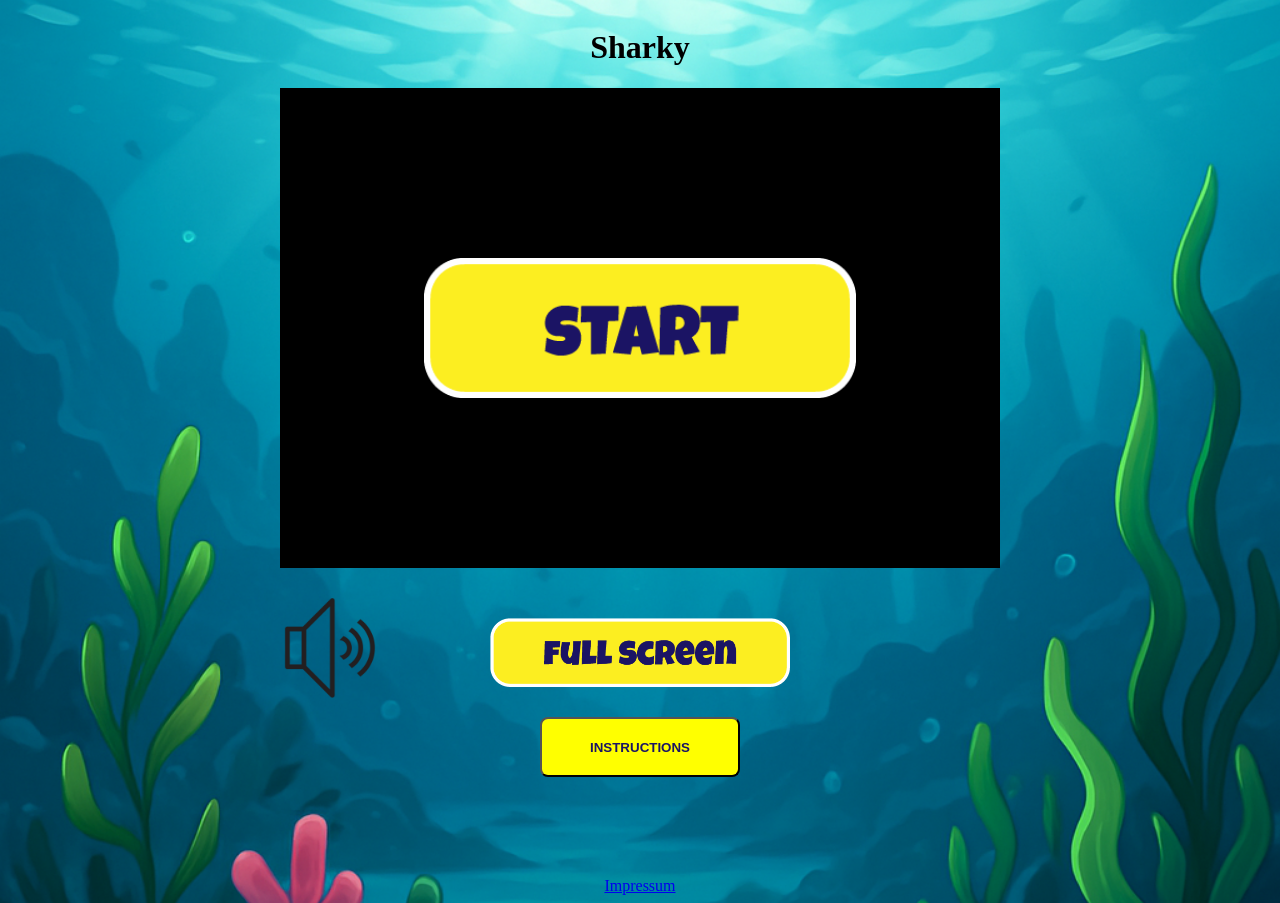
==== index.html @ 852c1262 "debugging & mute function" ====
<!DOCTYPE html>
<html lang="en">
<head>
    <meta charset="UTF-8">
    <meta name="viewport" content="width=device-width, initial-scale=1.0">
    <title>Sharky</title>
    <link rel="stylesheet" href="style.css">
    <script src="js/audio.js"></script>
    <script src="models/drawable-object.class.js"></script>
    <script src="models/movable-objects.class.js"></script>
    <script src="models/statusbar.class.js"></script>
    <script src="models/character.class.js"></script>
    <script src="models/puffer.class.js"></script>
    <script src="models/jellyfish.class.js"></script>
    <script src="models/throwable-object.class.js"></script>
    <script src="models/collectable-object.class.js"></script>
    <script src="models/world.class.js"></script>
    <script src="models/backround-object.class.js"></script>
    <script src="models/keyboard.class.js"></script>
    <script src="models/level.class.js"></script>
    <script src="models/endboss.class.js"></script>
    <script src="levels/level1.js"></script>
    <script src="js/game.js"></script>
    
    <link rel="shortcut icon" href="img/1.Sharkie/1.IDLE/1.png" type="image/x-icon">
</head>
<body onload="init()">
    

<h1>Sharky</h1>



<div id="game-wrapper">
    <canvas id="canvas" width="720" height="480"></canvas>
    <img src="img/6.Botones/sound (1).png" id="mute" class="mute-button" onclick="toggleMute()">
    <img src="img/6.Botones/mute (1).png" id="loud" class="mute-button d-none" onclick="toggleMute()">
    
  </div>
  <div class="buttons">
    <img src="img/6.Botones/Full Screen/Mesa de trabajo 6.png" alt="" >
  <button class="instructions-btn" id="instructions" onclick="openModal()">INSTRUCTIONS</button>


  </div>
  <div id="modal-overlay" onclick="overlayClick(event)">
    <div id="modal-window">
      <button id="modal-close" onclick="closeModal()">&times;</button>
      <h2>Anleitung</h2>
      <div class="moveset">
        <img src="img/6.Botones/Key/arrow keys.png" alt="" srcset="">
        <img src=" img/6.Botones/Tittles/Move title.png" alt="" srcset="">
      </div>
      <div class="moveset">
        <img src="img/6.Botones/Key/Space Bar key.png" alt="" srcset="">
        <img src="img/6.Botones/Key/D key.png" alt="" srcset="" style="width: 40px;">
        <img src="img/6.Botones/Tittles/Attack tittle.png" alt="" srcset="" style="width: 150px;" >
      </div>
    </div>
</div>
<footer>
<a href="#"> Impressum</a>

</footer>

<script src="js/general.js"></script>
</body>
</html>
---- style.css ----
body {
    display: flex;
    justify-content: center;
    align-items: center;
    flex-direction: column;
    background: url('img/3. Background/Backround.png') ;
    background-size: cover;
}
button {
    cursor: pointer;
}


canvas {
    background-color: black;
}


footer {
margin-top: 100px;
text-align: right;

}

/* Normale Größe im Layout */
#game-wrapper {
    width: 720px;
    height: 480px;
    background: #001b2e; /* optional */
  }
  
  /* Wenn im Vollbild → Wrapper füllt den Screen */
  #game-wrapper:fullscreen,
  #game-wrapper:-webkit-full-screen {
    width: 100vw;
    height: 100vh;
  }
  
  /* Canvas immer an Wrapper anpassen */
  #game-wrapper canvas {
    width: 100%;
    height: 100%;
    display: block;
    /* optional für Pixel-Optik: */
    image-rendering: pixelated;
  }
  

  .buttons {
    margin-top: 50px;
    display: flex;
    flex-direction: column;
    justify-content: center;
    align-items: center;
  }
  .buttons img {
    width: 300px;
  }

  .instructions-btn {
    margin-top: 30px;
    width: 200px;
    border-radius: 8px;
    height: 60px;
    background-color: yellow;
    color: rgb(27,20,100);
    font-weight: bold;
  }

  #modal-overlay {
    position: fixed;
    inset: 0; /* top, right, bottom, left = 0 */
    background: rgba(0, 0, 0, 0.5); /* Abdunkelung */
    display: none; /* wird per JS auf flex gesetzt */
    justify-content: center;
    align-items: center;
    z-index: 9999;
  }

  /* Sichtbar-Klasse */
  #modal-overlay.active {
    display: flex;
  }

  /* Das eigentliche Fenster */
  #modal-window {
    position: relative;
    width: 500px;
    height: 400px;
    background: rgb(27,20,100);
    color:yellow;
    text-align: center;
    border-radius: 8px;
    padding: 20px;
    box-sizing: border-box;
    box-shadow: 0 10px 30px rgba(0,0,0,0.4);
  }

  /* Close-Button (X) */
  #modal-close {
    position: absolute;
    top: 8px;
    right: 8px;
    border: none;
    background: transparent;
    color: white;
    font-size: 24px;
    cursor: pointer;
  }

  #modal-close:focus {
    outline: none;
  }

  .moveset img {
    width: 200px;
  }

  .moveset{
    padding-bottom: 80px;
  }

  canvas.try-again-hover {
    cursor: pointer; /* beim drüberfahren */
}

.mute-button {

  width: 100px;
  margin-top: 30px;
  cursor: pointer;
}

.d-none {
  display: none;
}
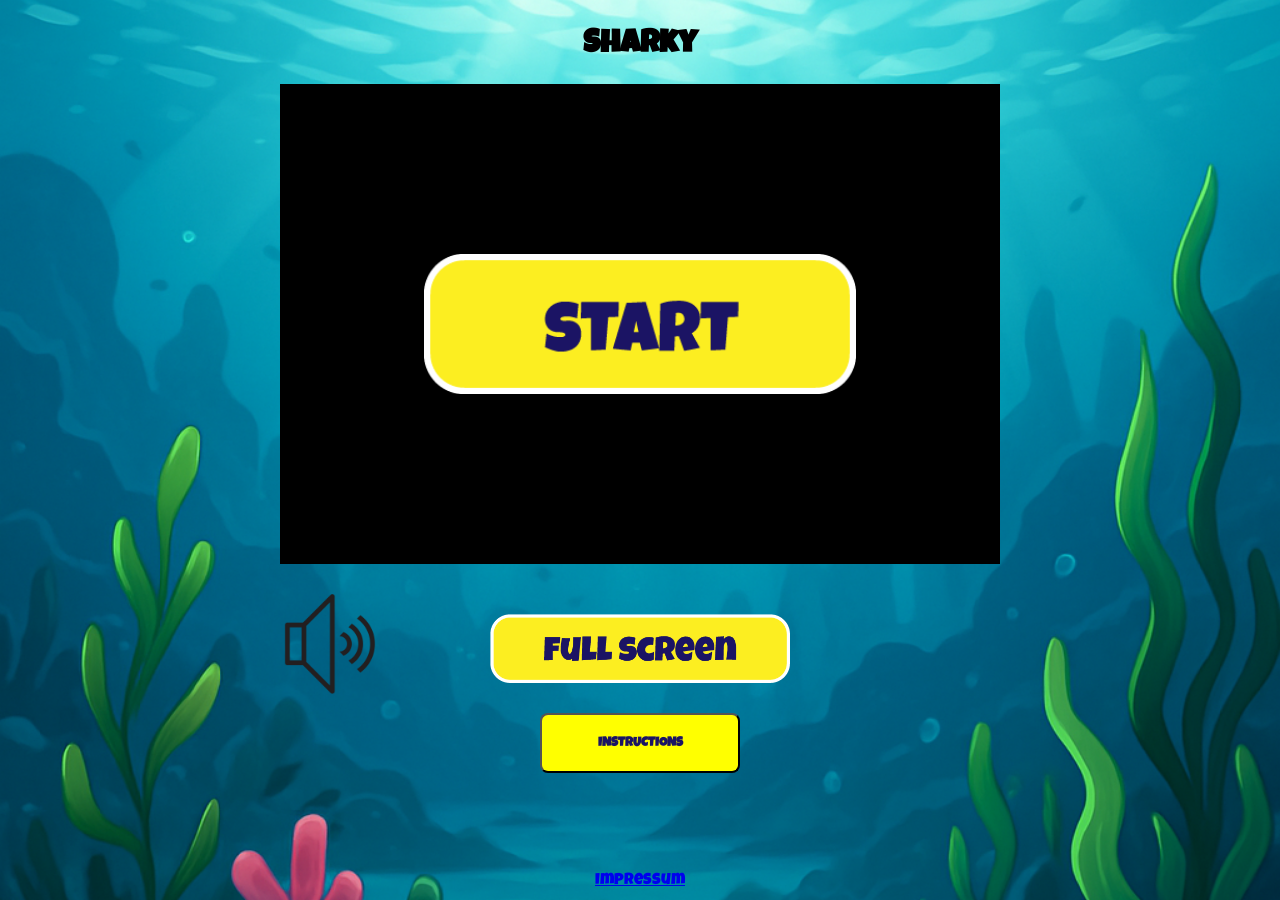
==== commit 529569bd: "Impressum" ====
--- a/index.html
+++ b/index.html
@@ -38,7 +38,9 @@
     
   </div>
   <div class="buttons">
-    <img src="img/6.Botones/Full Screen/Mesa de trabajo 6.png" alt="" >
+    <img src="img/6.Botones/Full Screen/Mesa de trabajo 6.png" alt="" style="cursor: pointer;" id="fullscreenBtn"
+    class="fullscreen-button"
+    onclick="toggleFullscreen()" >
   <button class="instructions-btn" id="instructions" onclick="openModal()">INSTRUCTIONS</button>
 
 
@@ -56,12 +58,17 @@
         <img src="img/6.Botones/Key/D key.png" alt="" srcset="" style="width: 40px;">
         <img src="img/6.Botones/Tittles/Attack tittle.png" alt="" srcset="" style="width: 150px;" >
       </div>
+      <div class="moveset">
+        <img src="img/6.Botones/Key/P key.png" alt="" srcset="" style="width: 40px; margin-bottom: 25px;">
+        <img src="img/6.Botones/Tittles/PAUSE.png" alt="" srcset="" style="width: 150px;" >
+      </div>
     </div>
 </div>
 <footer>
-<a href="#"> Impressum</a>
+<a href="impressum.html"> Impressum</a>
 
 </footer>
+
 
 <script src="js/general.js"></script>
 </body>
--- a/style.css
+++ b/style.css
@@ -1,6 +1,14 @@
+@font-face {
+  font-family: "LuckiestGuy";
+  src: url("img/5.Font/LuckiestGuy-Regular.ttf") format("truetype");
+  font-weight: normal;
+  font-style: normal;
+}
+
 
 body {
     display: flex;
+    font-family: "LuckiestGuy";
     justify-content: center;
     align-items: center;
     flex-direction: column;
@@ -61,6 +69,7 @@
   .instructions-btn {
     margin-top: 30px;
     width: 200px;
+    font-family: "LuckiestGuy";
     border-radius: 8px;
     height: 60px;
     background-color: yellow;
@@ -87,7 +96,7 @@
   #modal-window {
     position: relative;
     width: 500px;
-    height: 400px;
+    height: 500px;
     background: rgb(27,20,100);
     color:yellow;
     text-align: center;
@@ -118,7 +127,7 @@
   }
 
   .moveset{
-    padding-bottom: 80px;
+    padding-bottom: 60px;
   }
 
   canvas.try-again-hover {
@@ -134,4 +143,21 @@
 
 .d-none {
   display: none;
-}+}
+
+.fullscreen-hint {
+  position: fixed;
+  bottom: 20px;
+  right: 20px;
+  background: rgba(0,0,0,0.7);
+  color: white;
+  padding: 8px 12px;
+  border-radius: 6px;
+  font-size: 14px;
+  opacity: 0;
+  transition: opacity 0.3s ease-in-out;
+  pointer-events: none;
+}
+.fullscreen-hint.show {
+  opacity: 1;
+}
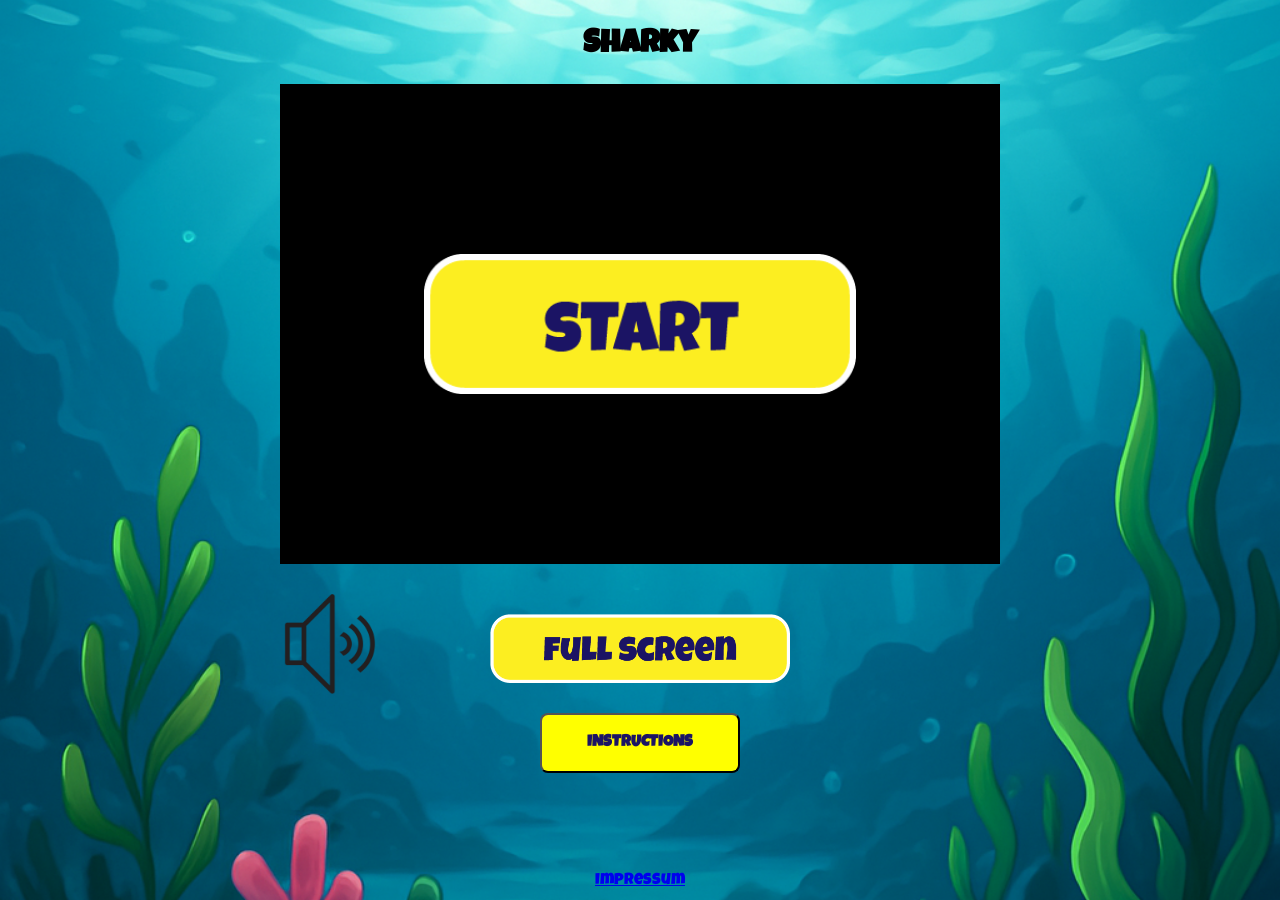
==== commit 287b8938: "debug fin slap" ====
--- a/index.html
+++ b/index.html
@@ -15,6 +15,7 @@
     <script src="models/throwable-object.class.js"></script>
     <script src="models/collectable-object.class.js"></script>
     <script src="models/world.class.js"></script>
+    <script src="models/screenRenderer.js"></script>
     <script src="models/backround-object.class.js"></script>
     <script src="models/keyboard.class.js"></script>
     <script src="models/level.class.js"></script>
@@ -43,6 +44,14 @@
     onclick="toggleFullscreen()" >
   <button class="instructions-btn" id="instructions" onclick="openModal()">INSTRUCTIONS</button>
 
+  <div id="mobile-controls">
+    <button id="btn-left">◀</button>
+    <button id="btn-right">▶</button>
+    <button id="btn-jump">▲</button>
+    <button id="btn-shoot">🫧</button>
+    <button id="btn-slap">👋</button>
+    <button id="btn-pause">⏸</button>
+</div>
 
   </div>
   <div id="modal-overlay" onclick="overlayClick(event)">
@@ -51,12 +60,15 @@
       <h2>Anleitung</h2>
       <div class="moveset">
         <img src="img/6.Botones/Key/arrow keys.png" alt="" srcset="">
-        <img src=" img/6.Botones/Tittles/Move title.png" alt="" srcset="">
+        <img src=" img/6.Botones/Tittles/Move title.png" alt="" srcset="" style="width: 180px; height: 40px; margin-top: auto;">
       </div>
       <div class="moveset">
         <img src="img/6.Botones/Key/Space Bar key.png" alt="" srcset="">
-        <img src="img/6.Botones/Key/D key.png" alt="" srcset="" style="width: 40px;">
-        <img src="img/6.Botones/Tittles/Attack tittle.png" alt="" srcset="" style="width: 150px;" >
+        <img src="img/6.Botones/Key/Bubble.png" alt="" srcset="" style="width: 150px;" >
+      </div>
+      <div class="moveset">
+        <img src="img/6.Botones/Key/D key.png" alt="" srcset="" style="width: 40px; ">
+        <img src="img/6.Botones/Key/slap.png" alt="" srcset="" style="width: 150px; height: 60px;" >
       </div>
       <div class="moveset">
         <img src="img/6.Botones/Key/P key.png" alt="" srcset="" style="width: 40px; margin-bottom: 25px;">
@@ -64,6 +76,11 @@
       </div>
     </div>
 </div>
+
+<div id="rotate-device">
+    <p>Turn your device to play</p>
+</div>
+
 <footer>
 <a href="impressum.html"> Impressum</a>
 
--- a/style.css
+++ b/style.css
@@ -14,6 +14,14 @@
     flex-direction: column;
     background: url('img/3. Background/Backround.png') ;
     background-size: cover;
+    font-size: 16px;
+}
+
+html {
+  margin: 0;
+  padding: 0;
+
+  height: 100%;
 }
 button {
     cursor: pointer;
@@ -22,6 +30,7 @@
 
 canvas {
     background-color: black;
+    display: block;
 }
 
 
@@ -31,26 +40,26 @@
 
 }
 
-/* Normale Größe im Layout */
+
 #game-wrapper {
-    width: 720px;
-    height: 480px;
-    background: #001b2e; /* optional */
-  }
-  
-  /* Wenn im Vollbild → Wrapper füllt den Screen */
+  width: 100%;     
+  max-width: 720px;  
+  height: 480px;      
+  background: #001b2e;
+  margin: 0 auto;    
+}
+
   #game-wrapper:fullscreen,
   #game-wrapper:-webkit-full-screen {
     width: 100vw;
     height: 100vh;
   }
-  
-  /* Canvas immer an Wrapper anpassen */
+
+
   #game-wrapper canvas {
     width: 100%;
     height: 100%;
     display: block;
-    /* optional für Pixel-Optik: */
     image-rendering: pixelated;
   }
   
@@ -75,28 +84,28 @@
     background-color: yellow;
     color: rgb(27,20,100);
     font-weight: bold;
+    font-size: 16px;
   }
 
   #modal-overlay {
     position: fixed;
-    inset: 0; /* top, right, bottom, left = 0 */
-    background: rgba(0, 0, 0, 0.5); /* Abdunkelung */
-    display: none; /* wird per JS auf flex gesetzt */
+    inset: 0; 
+    background: rgba(0, 0, 0, 0.5); 
+    display: none;
     justify-content: center;
     align-items: center;
     z-index: 9999;
   }
 
-  /* Sichtbar-Klasse */
   #modal-overlay.active {
     display: flex;
   }
 
-  /* Das eigentliche Fenster */
+
   #modal-window {
     position: relative;
     width: 500px;
-    height: 500px;
+    height: 550px;
     background: rgb(27,20,100);
     color:yellow;
     text-align: center;
@@ -106,7 +115,6 @@
     box-shadow: 0 10px 30px rgba(0,0,0,0.4);
   }
 
-  /* Close-Button (X) */
   #modal-close {
     position: absolute;
     top: 8px;
@@ -124,14 +132,18 @@
 
   .moveset img {
     width: 200px;
+    object-fit: contain;
+
   }
 
   .moveset{
-    padding-bottom: 60px;
+    display: flex;
+    justify-content: space-between;
+    padding-bottom: 40px;
   }
 
   canvas.try-again-hover {
-    cursor: pointer; /* beim drüberfahren */
+    cursor: pointer; 
 }
 
 .mute-button {
@@ -161,3 +173,72 @@
 .fullscreen-hint.show {
   opacity: 1;
 }
+
+#rotate-device {
+  position: fixed;
+  inset: 0;
+  background: black;
+  color: white;
+  display: none;        
+  justify-content: center;
+  align-items: center;
+  flex-direction: column;
+  font-size: 32px;
+  z-index: 10000;
+  text-align: center;
+  padding: 20px;
+}
+
+#mobile-controls {
+  position: fixed;
+  bottom: 20px;
+  width: 100%;
+  display: none;      
+  justify-content: center;
+  gap: 12px;
+  z-index: 5000;
+}
+
+#mobile-controls button {
+  width: 60px;
+  height: 60px;
+  border-radius: 50%;
+  border: none;
+  font-size: 24px;
+  background: rgba(0, 0, 0, 0.6);
+  color: white;
+}
+
+@media (max-width: 900px) and (orientation: landscape) {
+body{
+  overflow: hidden;
+}
+
+  #mobile-controls {
+    display: flex;
+  }
+}
+
+@media only screen and (max-height: 580px) {
+
+  #game-wrapper {
+    height: 100vh;       
+  }
+  #game-wrapper canvas {
+    height: 100vh;
+  }
+  canvas {
+    height: 100vh; 
+  }
+  h1 {
+    display: none;
+  }
+}
+
+@media (max-width: 600px) and (orientation: landscape) {
+  #mobile-controls button {
+    width: 50px;
+    height: 50px;
+    font-size: 20px;
+  }
+}
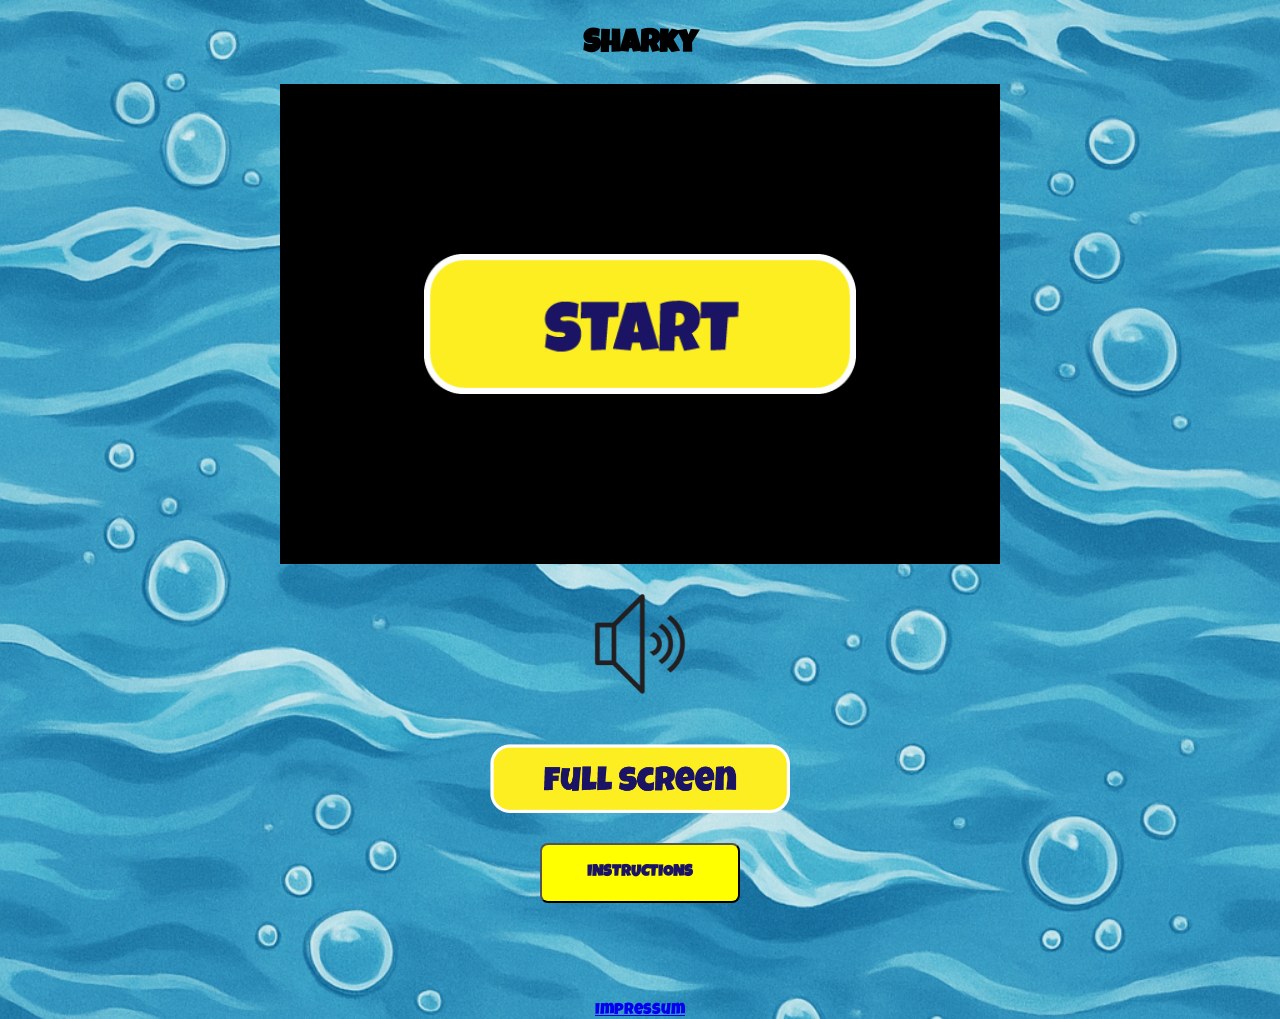
==== commit a2b9c073: "error fix" ====
--- a/index.html
+++ b/index.html
@@ -34,10 +34,11 @@
 
 <div id="game-wrapper">
     <canvas id="canvas" width="720" height="480"></canvas>
-    <img src="img/6.Botones/sound (1).png" id="mute" class="mute-button" onclick="toggleMute()">
-    <img src="img/6.Botones/mute (1).png" id="loud" class="mute-button d-none" onclick="toggleMute()">
+
     
   </div>
+  <img src="img/6.Botones/sound (1).png" id="mute" class="mute-button" onclick="toggleMute()">
+  <img src="img/6.Botones/mute (1).png" id="loud" class="mute-button d-none" onclick="toggleMute()">
   <div class="buttons">
     <img src="img/6.Botones/Full Screen/Mesa de trabajo 6.png" alt="" style="cursor: pointer;" id="fullscreenBtn"
     class="fullscreen-button"
--- a/style.css
+++ b/style.css
@@ -12,8 +12,10 @@
     justify-content: center;
     align-items: center;
     flex-direction: column;
-    background: url('img/3. Background/Backround.png') ;
-    background-size: cover;
+    background: url('img/3. Background/Background1.png') center;
+    background-size:cover;
+    background-color: #004270;
+
     font-size: 16px;
 }
 
@@ -42,11 +44,13 @@
 
 
 #game-wrapper {
-  width: 100%;     
-  max-width: 720px;  
-  height: 480px;      
+  width: auto;
+  height: auto;          /* benutze den ganzen Screen */
+  display: flex;
+  justify-content: center;
+  align-items: center;
   background: #001b2e;
-  margin: 0 auto;    
+  margin: 0 auto;
 }
 
   #game-wrapper:fullscreen,
@@ -58,9 +62,9 @@
 
   #game-wrapper canvas {
     width: 100%;
-    height: 100%;
-    display: block;
-    image-rendering: pixelated;
+    max-width: 720px;       /* Spielbreite beschränkt */
+    height: auto;
+    max-height: 100%;       /* WICHTIG! verhindert Abschneiden */
   }
   
 
@@ -165,7 +169,7 @@
   color: white;
   padding: 8px 12px;
   border-radius: 6px;
-  font-size: 14px;
+  font-size: 16px;
   opacity: 0;
   transition: opacity 0.3s ease-in-out;
   pointer-events: none;
@@ -188,48 +192,77 @@
   text-align: center;
   padding: 20px;
 }
-
 #mobile-controls {
   position: fixed;
-  bottom: 20px;
-  width: 100%;
-  display: none;      
-  justify-content: center;
-  gap: 12px;
+  inset: 0;
+  pointer-events: none; 
   z-index: 5000;
+  display: none;        
 }
 
 #mobile-controls button {
-  width: 60px;
-  height: 60px;
+  position: absolute;
+  width: 45px;
+  height: 45px;
   border-radius: 50%;
   border: none;
   font-size: 24px;
   background: rgba(0, 0, 0, 0.6);
   color: white;
-}
-
-@media (max-width: 900px) and (orientation: landscape) {
-body{
+  pointer-events: auto;   /* wichtig */
+}
+
+#btn-left {
+  left: 20px;
+  bottom: 35%;
+}
+
+#btn-right {
+  left: 100px;
+  bottom: 35%;
+}
+
+#btn-jump {
+  left: 60px;
+  bottom: 40%;
+}
+
+#btn-shoot {
+  right: 20px;
+  bottom: 40%;
+}
+
+#btn-slap {
+  right: 20px;
+  bottom: 25%;
+}
+
+#btn-pause {
+  right: 20px;
+  bottom: 10%;
+}
+
+
+@media (max-width: 1366px) and (orientation: landscape) {
+/* body{
   overflow: hidden;
-}
-
-  #mobile-controls {
-    display: flex;
-  }
-}
+} */
+
+  /* #mobile-controls {
+    display: flex;
+  } */
+}
+
 
 @media only screen and (max-height: 580px) {
 
-  #game-wrapper {
-    height: 100vh;       
+
+  #game-wrapper{
+    height: 100vh;
+
   }
   #game-wrapper canvas {
-    height: 100vh;
-  }
-  canvas {
-    height: 100vh; 
-  }
+    width: auto;}
   h1 {
     display: none;
   }
@@ -237,8 +270,8 @@
 
 @media (max-width: 600px) and (orientation: landscape) {
   #mobile-controls button {
-    width: 50px;
-    height: 50px;
+    width: 45px;
+    height: 45px;
     font-size: 20px;
   }
 }
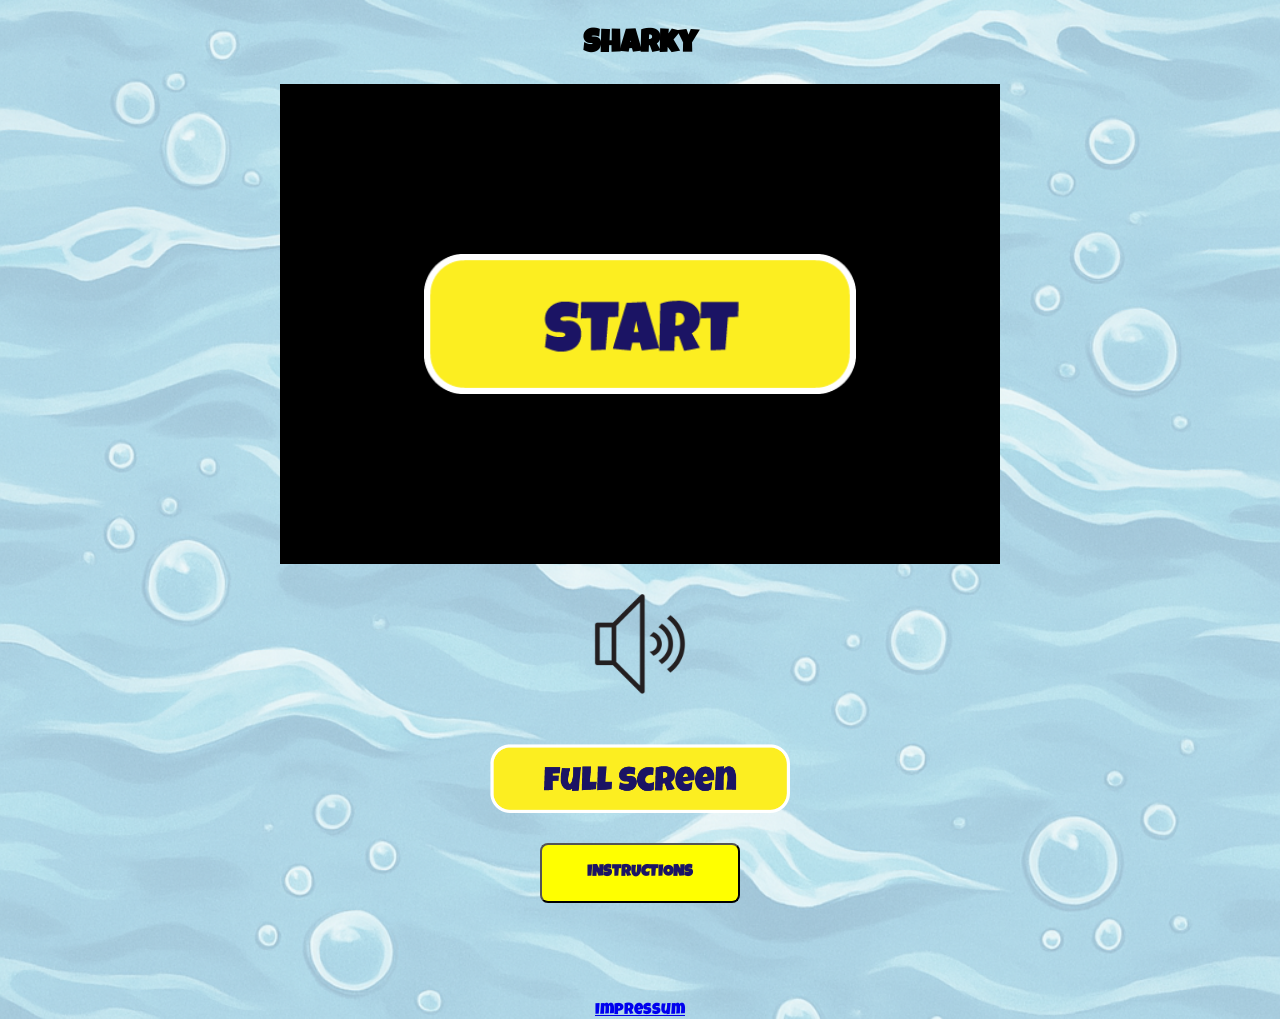
==== commit 98a02688: "mobile menu" ====
--- a/index.html
+++ b/index.html
@@ -31,6 +31,18 @@
 <h1>Sharky</h1>
 
 
+<div class="mobile-menu-icon" onclick="toggleMenu()">
+  ☰
+</div>
+
+<div id="mobile-menu">
+  <img src="img/6.Botones/sound (1).png" id="loud-mobile" class="menu-icon" onclick="toggleMute()">
+  <img src="img/6.Botones/mute (1).png" id="mute-mobile" class="menu-icon d-none" onclick="toggleMute()">
+  <img src="img/6.Botones/Full Screen/Mesa de trabajo 6.png" style="width: 200px;" class="menu-icon" onclick="toggleFullscreen()">
+  <button onclick="openModal()" class="menu-btn">INSTRUCTIONS</button>
+  <a style="margin-top: 20px;" href="impressum.html"> Impressum</a>
+</div>
+
 
 <div id="game-wrapper">
     <canvas id="canvas" width="720" height="480"></canvas>
@@ -44,6 +56,7 @@
     class="fullscreen-button"
     onclick="toggleFullscreen()" >
   <button class="instructions-btn" id="instructions" onclick="openModal()">INSTRUCTIONS</button>
+  
 
   <div id="mobile-controls">
     <button id="btn-left">◀</button>
--- a/style.css
+++ b/style.css
@@ -12,12 +12,16 @@
     justify-content: center;
     align-items: center;
     flex-direction: column;
-    background: url('img/3. Background/Background1.png') center;
+    background:
+    linear-gradient(rgba(255, 255, 255, 0.6), rgba(255, 255, 255, 0.6)),
+    url('img/3. Background/Background1.png') center;
     background-size:cover;
     background-color: #004270;
 
     font-size: 16px;
-}
+} 
+
+
 
 html {
   margin: 0;
@@ -45,7 +49,7 @@
 
 #game-wrapper {
   width: auto;
-  height: auto;          /* benutze den ganzen Screen */
+  height: auto;         
   display: flex;
   justify-content: center;
   align-items: center;
@@ -53,6 +57,13 @@
   margin: 0 auto;
 }
 
+.impressum-container {
+  max-width: 800px;  
+  width: 90%;        
+  margin: 0 auto;    
+  padding: 20px;      
+  text-align: left;   }
+
   #game-wrapper:fullscreen,
   #game-wrapper:-webkit-full-screen {
     width: 100vw;
@@ -62,9 +73,9 @@
 
   #game-wrapper canvas {
     width: 100%;
-    max-width: 720px;       /* Spielbreite beschränkt */
+    max-width: 720px;       
     height: auto;
-    max-height: 100%;       /* WICHTIG! verhindert Abschneiden */
+    max-height: 100%;       
   }
   
 
@@ -209,49 +220,40 @@
   font-size: 24px;
   background: rgba(0, 0, 0, 0.6);
   color: white;
-  pointer-events: auto;   /* wichtig */
+  pointer-events: auto;  
 }
 
 #btn-left {
-  left: 20px;
-  bottom: 35%;
+  left: 10px;
+  bottom: 5%;
 }
 
 #btn-right {
-  left: 100px;
-  bottom: 35%;
+  left: 110px;
+  bottom: 5%;
 }
 
 #btn-jump {
   left: 60px;
-  bottom: 40%;
+  bottom: 13%;
 }
 
 #btn-shoot {
-  right: 20px;
-  bottom: 40%;
+  right: 30px;
+  bottom: 5%;
 }
 
 #btn-slap {
-  right: 20px;
-  bottom: 25%;
+  right: 100px;
+  bottom: 5%;
 }
 
 #btn-pause {
-  right: 20px;
-  bottom: 10%;
-}
-
-
-@media (max-width: 1366px) and (orientation: landscape) {
-/* body{
-  overflow: hidden;
-} */
-
-  /* #mobile-controls {
-    display: flex;
-  } */
-}
+  left: 20px;
+  bottom: 90%;
+}
+
+
 
 
 @media only screen and (max-height: 580px) {
@@ -274,4 +276,66 @@
     height: 45px;
     font-size: 20px;
   }
-}+}
+
+/* Burger Icon */
+.mobile-menu-icon {
+  display: none;
+  position: fixed;
+  top: 20px;
+  right: 20px;
+  font-size: 40px;
+  color: white;
+  z-index: 9999;
+  cursor: pointer;
+  background-color: rgba(0, 0, 0, 0.6);
+
+  padding: 4px;
+  border-radius: 28px;
+}
+
+/* Menübox */
+#mobile-menu {
+  display: none;
+  position: fixed;
+  justify-content: center;
+  flex-direction: column;
+  align-items: center;
+  top: 70px;
+  right: 20px;
+  background: rgba(255, 255, 255, 0.8);
+  padding: 15px;
+  border-radius: 10px;
+  z-index: 9999;
+  text-align: center;
+}
+
+#mobile-menu .menu-icon {
+  width: 60px;
+  margin: 10px 0;
+}
+
+#mobile-menu .menu-btn {
+  width: 100%;
+  height: 50px;
+  font-family: "LuckiestGuy";
+  background: yellow;
+  border-radius: 8px;
+  margin-top: 10px;
+}
+
+/* MOBILE ONLY */
+@media (max-width: 900px) {
+  .mobile-menu-icon {
+      display: block;
+  }
+
+ 
+  .mute-button,
+  #loud,
+  footer,
+  .fullscreen-button,
+  .instructions-btn {
+      display: none !important;
+  }
+}
